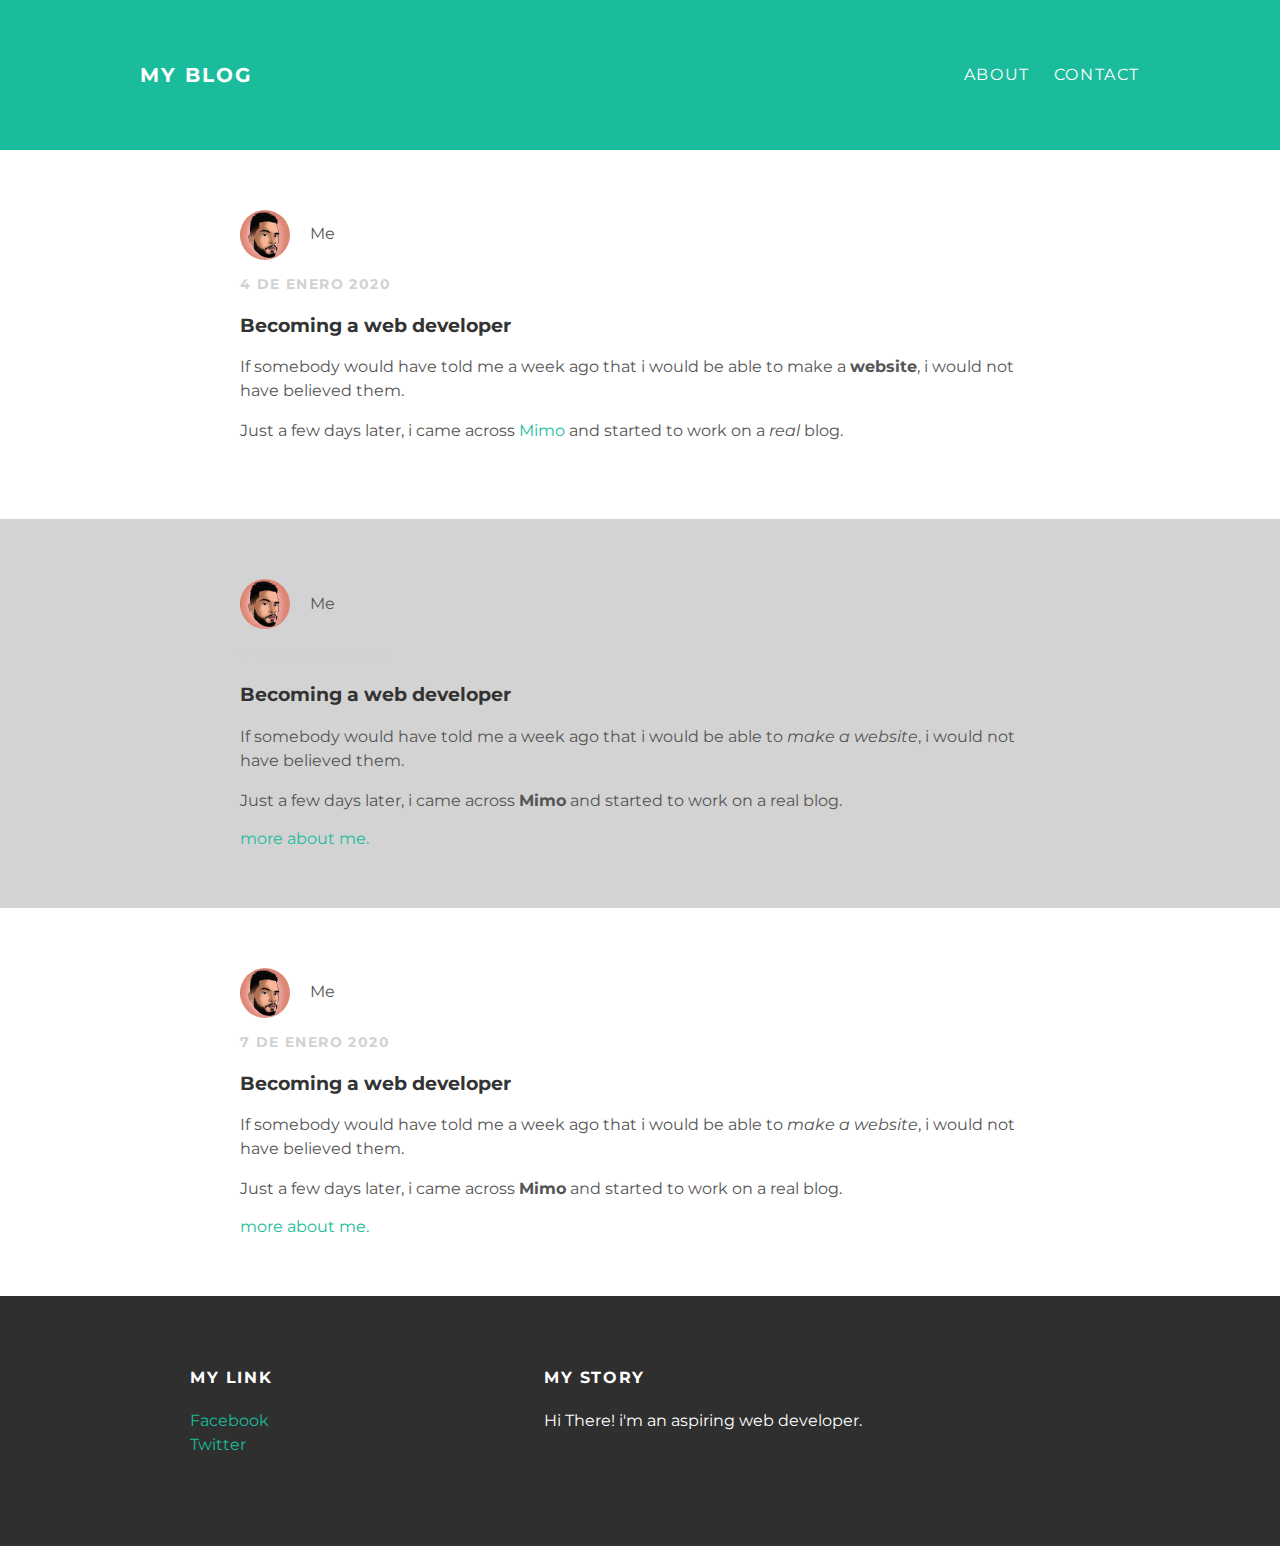
==== mimo_my_webiste_project/index.html @ 7a390d2e "Add files via upload" ====
<!DOCTYPE html>
<html>
    <head>
    <meta charset="utf-8">
    <meta http-equiv="X-UA-Compatible" content="IE=edge">
    <title>MIMO: WEBSITE PROJECT </title>
    <meta name="description" content="website project mimo">
    <link rel="stylesheet" type="text/css" href="style.css">
</head>

<body>

    <div id="header">
        <div class="container">
            <a id="header-title" href="index.html">My Blog</a>
            <ul id="header-nav" class="navbar-links">
                <li><a href="about.html">About</a></li>
                <li><a href="mailto:jeffrodstudio@gmail.com">Contact</a></li>
            </ul>
        </div>
    </div>
    <div id="content">
        <div class="post-container">
            <div class="post">
                <div class="post-author">
                    <img src="me.jpg">
                    <span>Me</span>
                </div>
                <p class="post-date">4 de Enero 2020</p>
                <h3 class="post-title">Becoming a web developer</h3>
                <div class="post-content">
                    <p>If somebody would have told me a week ago that i would be able to make a <strong>website</strong>, i would not have believed them.</p>
                    <p>Just a few days later, i came across <a href="http://getmimo.com">Mimo</a> and started to work on a <em>real</em> blog.</p>
                </div>
            </div>

        </div>
        <div class="post-container">
            <div class="post">
                <div class="post-author">
                    <img src="me.jpg">
                    <span>Me</span>
                </div>
                <p class="post-date">7 de Enero 2020</p>
                <h3 class="post-title">Becoming a web developer</h3>
                <div class="post-content">
                    <p>If somebody would have told me a week ago that i would be able to <em>make a website</em>, i would not have believed them.</p>
                    <p>Just a few days later, i came across <strong>Mimo</strong> and started to work on a real blog.</p>
                    <a href="http://jeff0d.com">more about me.</a>
                </div>
            </div>
        </div>
                <div class="post-container">
            <div class="post">
                <div class="post-author">
                    <img src="me.jpg">
                    <span>Me</span>
                </div>
                <p class="post-date">7 de Enero 2020</p>
                <h3 class="post-title">Becoming a web developer</h3>
                <div class="post-content">
                    <p>If somebody would have told me a week ago that i would be able to <em>make a website</em>, i would not have believed them.</p>
                    <p>Just a few days later, i came across <strong>Mimo</strong> and started to work on a real blog.</p>
                    <a href="http://jeff0d.com">more about me.</a>
                </div>
            </div>
        </div>
    </div>
    <div id="footer">
        <div class="container">
            <div class="column">
                <h4>My Link</h4>
                <p>
                    <a href="http://facebook.com/">Facebook</a>
                    <br>
                    <a href="http://twitter.com/">Twitter</a>
                </p>
            </div>
            <div class="column">
                <h4>My story</h4>
                <p>Hi There! i'm an aspiring web developer.</p>
            </div>
        </div>
    </div>

</body></html>
---- mimo_my_webiste_project/style.css ----
@import url(http://fonts.googleapis.com/css?family=Montserrat:400,700);
    
body{
    
    background-color: white;
    color: #555;
    margin: 0;
    font-family: 'Montserrat', sans-serif;
}

a {

    color: #1abc9c;
    text-decoration: none;

} 

a:hover {

    color: #F6A623;
    text-decoration: none;

}

h1, h2, h3, h4 {
    
    color:#333;
    
}

p {
    line-height: 1.5;  
}

#header {
    
    background-color: #1abc9c;
    height: 150px;
    line-height: 150px;
    padding: 0px 30px;
    
}

#header a {
    
    color: white;
    text-decoration: none;
    text-transform: uppercase;
    letter-spacing: 0.1em;
    
}

#header a:hover {
    
    color: #222;
    
}

#header-title {
    
    display: block;
    float: left;
    font-size: 20px;
    font-weight: bold;
}

#header-nav {
    
    display: block;
    float: right;
    margin-top: 0;
}

#header-nav li {
    
    display: inline;
    padding-left: 20px;
}

.container {
    
    max-width: 1000px;
    margin: 0 auto;
}

#footer{

    background-color: #2f2f2f;
    padding: 50px 0;
    height: 150px;
    line-height: 20px;
}

#footer p{
    
    color: white;
}


#footer h4{
    
    color:white;
    font-weight: bold;
    text-transform: uppercase;
    letter-spacing: 0.1em;
}

.column{
    
    min-width: 300px;
    display: inline-block;
    vertical-align: top;
    padding-left: 50px;
    
}

.post, #about {
      
    max-width: 800px;
    margin: 0 auto;
    padding: 60px 0;
}



.post-date{
    
    color:#D2D2D2;
    font-size: 14px;
    font-weight: bold;
    text-transform: uppercase;
    letter-spacing: 0.1em;
    
}

#about {
      
  text-align: center;
    
}


.post-author span { 
    
 margin-left: 16px;
    
}

.post-author img { 
    
    width: 50px;
    height: 50px;
    vertical-align: middle;
}

.about-author img { 
    
    width: 150px;
    height: 150px;
    vertical-align: middle;
}

.post-author img, .about-author img {

    border-radius: 50%;
}

.post-container:nth-child(even) {
  background-color: lightGray;
}
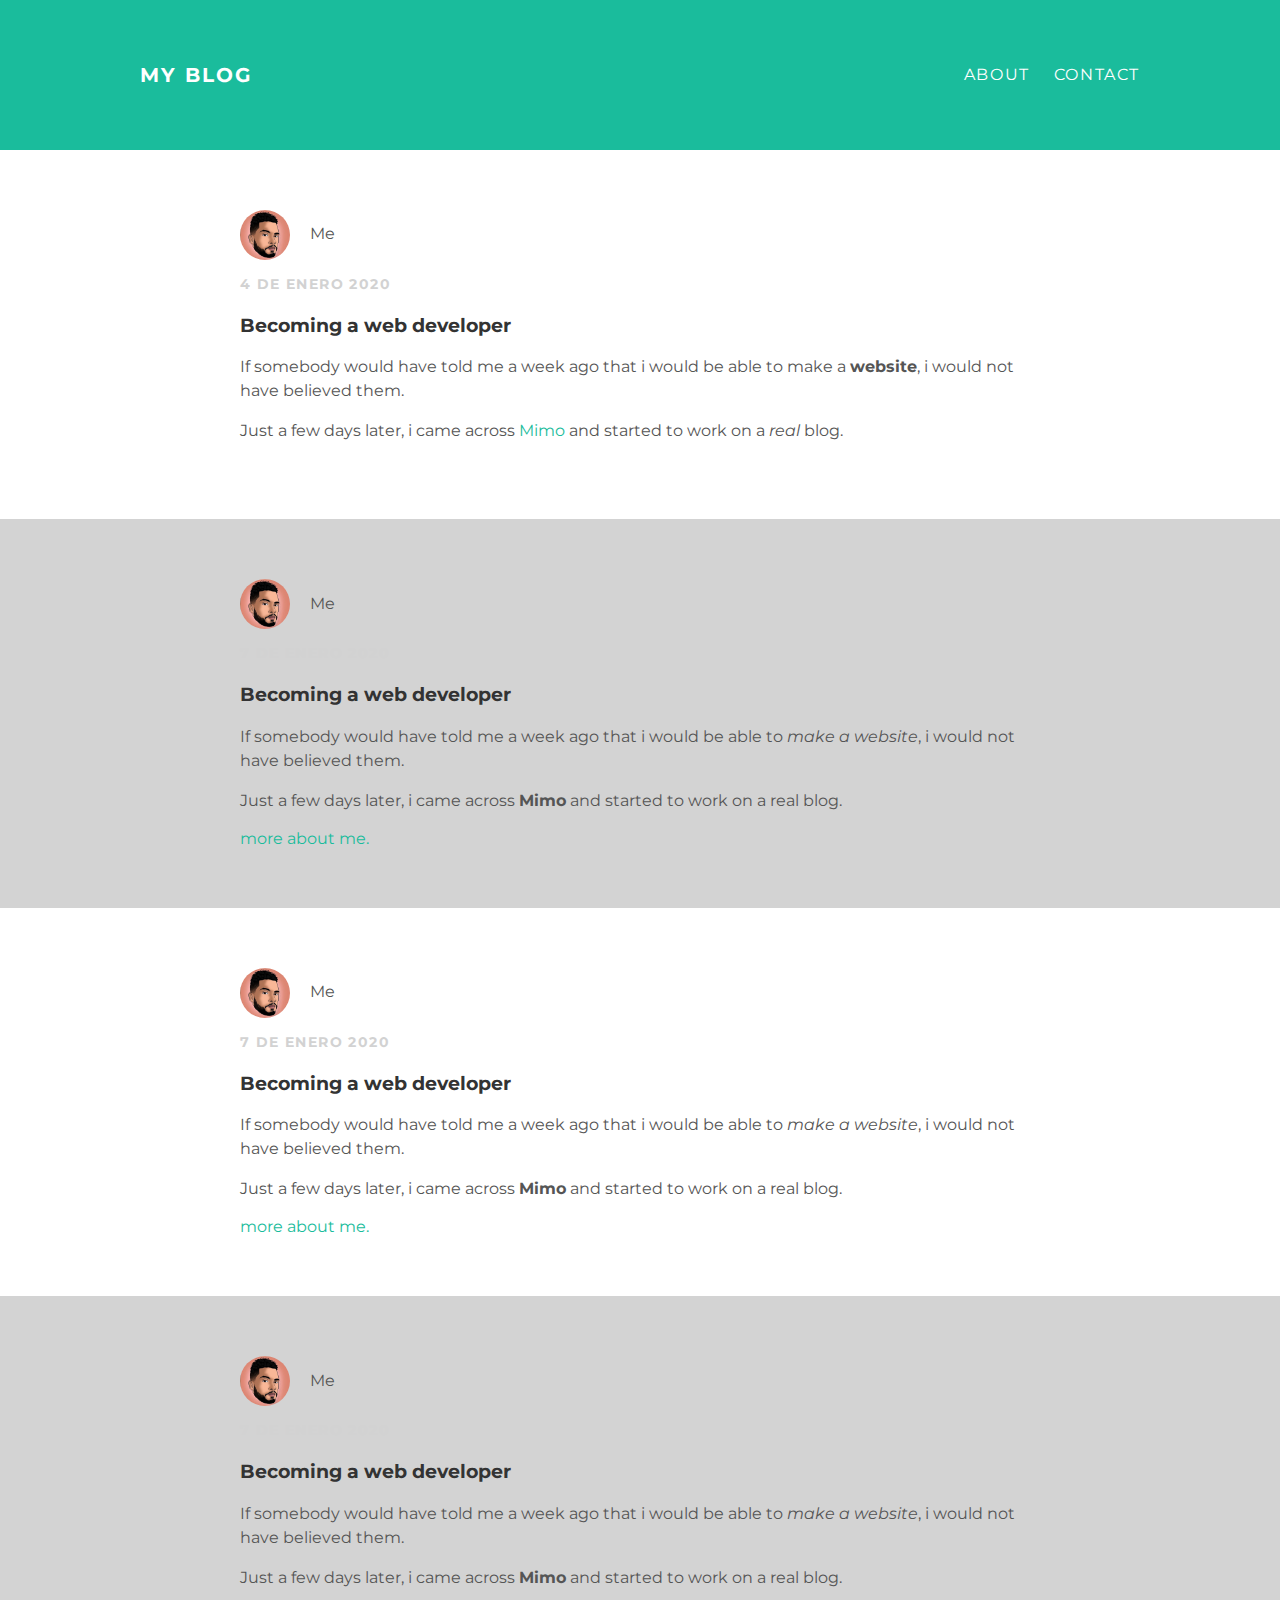
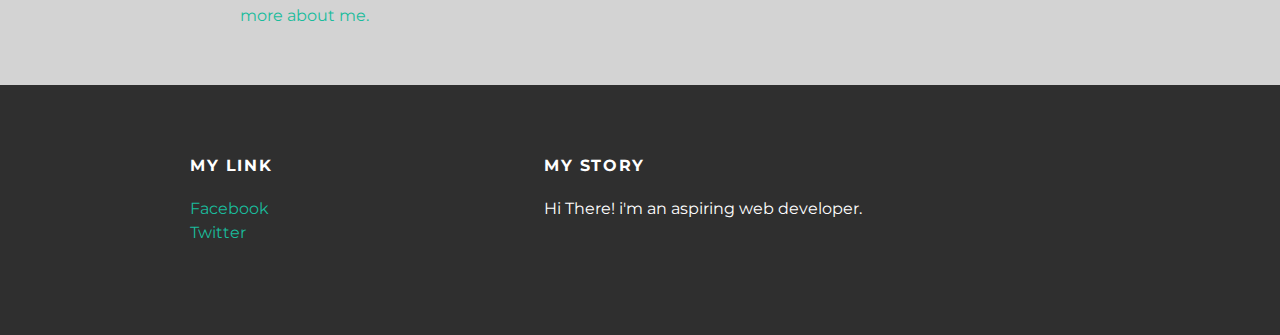
==== commit 1ce7dd99: "Update index.html" ====
--- a/mimo_my_webiste_project/index.html
+++ b/mimo_my_webiste_project/index.html
@@ -65,6 +65,21 @@
                 </div>
             </div>
         </div>
+                      <div class="post-container">
+            <div class="post">
+                <div class="post-author">
+                    <img src="me.jpg">
+                    <span>Me</span>
+                </div>
+                <p class="post-date">7 de Enero 2020</p>
+                <h3 class="post-title">Becoming a web developer</h3>
+                <div class="post-content">
+                    <p>If somebody would have told me a week ago that i would be able to <em>make a website</em>, i would not have believed them.</p>
+                    <p>Just a few days later, i came across <strong>Mimo</strong> and started to work on a real blog.</p>
+                    <a href="http://jeff0d.com">more about me.</a>
+                </div>
+            </div>
+        </div>
     </div>
     <div id="footer">
         <div class="container">
@@ -83,4 +98,4 @@
         </div>
     </div>
 
-</body></html>+</body></html>
